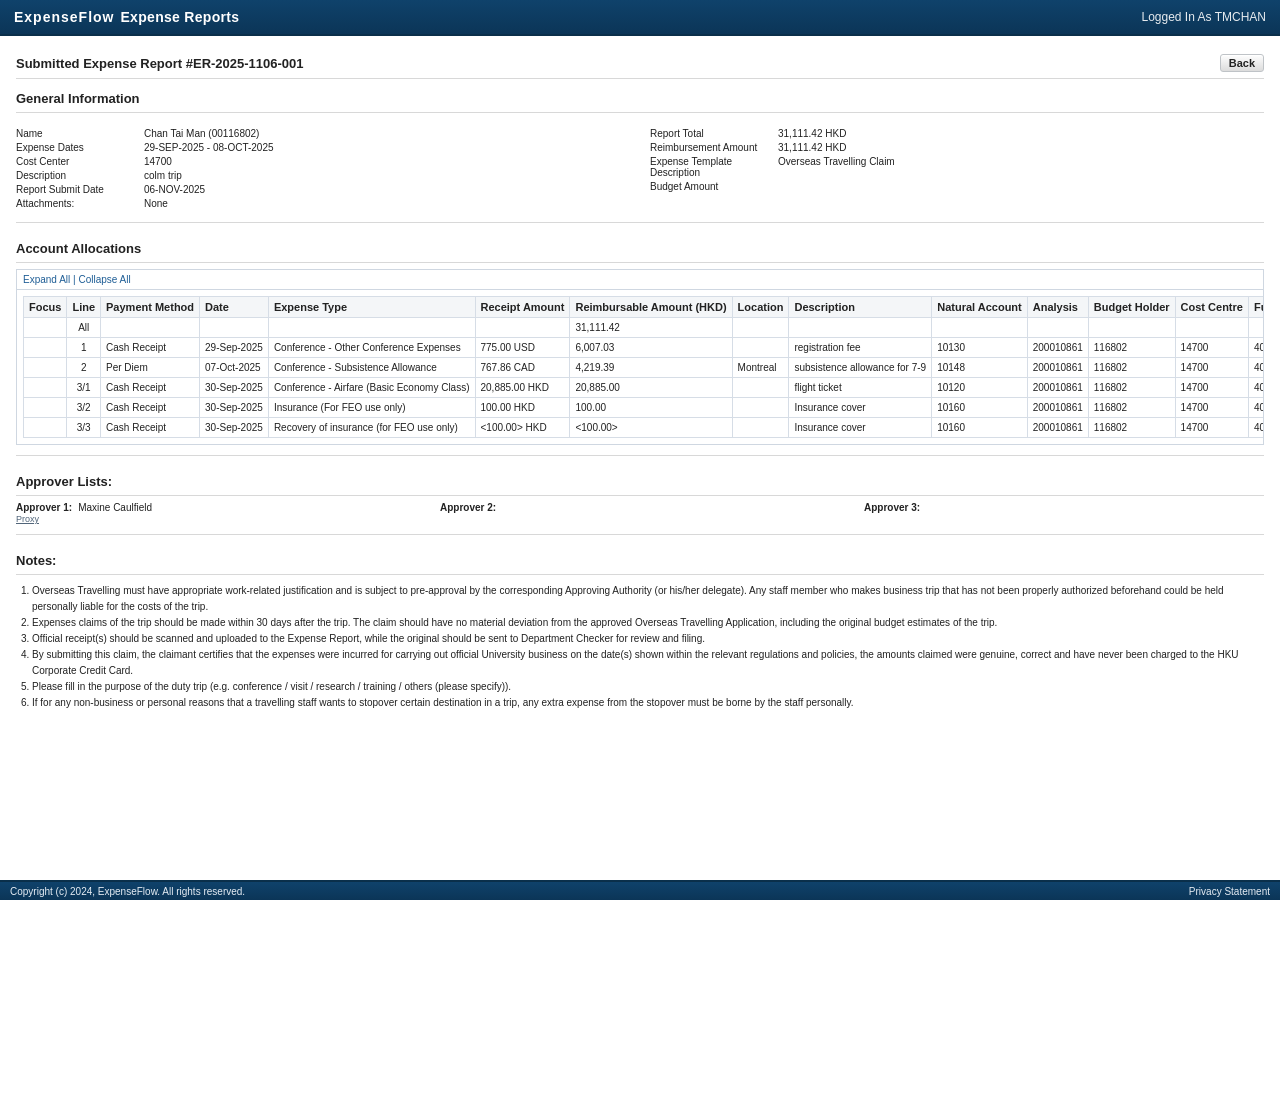
==== frontend/public/expenseflow/submitted-report.html @ bda644c0 "Initial commit" ====
<!doctype html>
<html lang="en">
<head>
  <meta charset="utf-8" />
  <meta name="viewport" content="width=device-width, initial-scale=1" />
  <title>Submitted Expense Report #ER-2025-1106-001</title>
  <link rel="stylesheet" href="style.css" />
</head>
<body data-user="TMCHAN" data-api-base="/api" data-attachments-endpoint="/api/files">
  <div data-component="topbar"></div>

  <div class="content">
    <div class="page-title-row">
      <div class="page-title" id="submitted-report-title">Submitted Expense Report #ER-2025-1106-001</div>
      <div class="page-actions">
        <a class="btn" href="index.html">Back</a>
      </div>
    </div>

    <div class="review-section no-top-border">
      <div class="section-title">General Information</div>
      <div class="review-divider"></div>
      <div class="review-split">
        <div class="review-table">
          <div class="review-row"><span class="label">Name</span><span id="submitted-name">Chan Tai Man (00116802)</span></div>
          <div class="review-row"><span class="label">Expense Dates</span><span id="submitted-dates">29-SEP-2025 - 08-OCT-2025</span></div>
          <div class="review-row"><span class="label">Cost Center</span><span id="submitted-cost-center">14700</span></div>
          <div class="review-row"><span class="label">Description</span><span id="submitted-description">colm trip</span></div>
          <div class="review-row"><span class="label">Report Submit Date</span><span id="submitted-submit-date">06-NOV-2025</span></div>
          <div class="review-row">
            <span class="label">Attachments:</span>
            <div class="review-attachments-cell">
              <div class="review-attachments-actions">
                <span id="submitted-attachments-empty">None</span>
              </div>
              <ul class="review-attachments is-hidden" id="submitted-attachments-list"></ul>
            </div>
          </div>
        </div>
        <div class="review-table">
          <div class="review-row"><span class="label">Report Total</span><span id="submitted-total">31,111.42 HKD</span></div>
          <div class="review-row"><span class="label">Reimbursement Amount</span><span id="submitted-reimb">31,111.42 HKD</span></div>
          <div class="review-row"><span class="label">Expense Template Description</span><span id="submitted-template-desc">Overseas Travelling Claim</span></div>
          <div class="review-row"><span class="label">Budget Amount</span><span id="submitted-budget"></span></div>
        </div>
      </div>
    </div>

    <div class="review-section">
      <div class="section-title">Account Allocations</div>
      <div class="review-divider"></div>
      <div class="review-panel">
        <div class="allocation-expand">
          <a href="#">Expand All</a> | <a href="#">Collapse All</a>
        </div>
        <div class="allocation-scrollwrap">
          <table class="allocation-table">
            <thead>
              <tr>
                <th style="width: 40px;">Focus</th>
                <th style="width: 50px;">Line</th>
                <th style="width: 90px;">Payment Method</th>
                <th style="width: 90px;">Date</th>
                <th style="width: 230px;">Expense Type</th>
                <th style="width: 120px;">Receipt Amount</th>
                <th style="width: 130px;">Reimbursable Amount (HKD)</th>
                <th style="width: 80px;">Location</th>
                <th style="width: 120px;">Description</th>
                <th style="width: 90px;">Natural Account</th>
                <th style="width: 90px;">Analysis</th>
                <th style="width: 90px;">Budget Holder</th>
                <th style="width: 90px;">Cost Centre</th>
                <th style="width: 80px;">Fund Source</th>
                <th style="width: 60px;">Entity</th>
                <th style="width: 80px;">Dept Ref #1</th>
                <th style="width: 80px;">Dept Ref #2</th>
              </tr>
            </thead>
            <tbody id="submitted-alloc-body">
              <tr>
                <td class="center"></td>
                <td class="center">All</td>
                <td></td>
                <td></td>
                <td></td>
                <td></td>
                <td>31,111.42</td>
                <td></td>
                <td></td>
                <td></td>
                <td></td>
                <td></td>
                <td></td>
                <td></td>
                <td class="center">01</td>
                <td></td>
                <td></td>
              </tr>
              <tr>
                <td class="center"></td>
                <td class="center">1</td>
                <td>Cash Receipt</td>
                <td>29-Sep-2025</td>
                <td>Conference - Other Conference Expenses</td>
                <td>775.00 USD</td>
                <td>6,007.03</td>
                <td></td>
                <td>registration fee</td>
                <td>10130</td>
                <td>200010861</td>
                <td>116802</td>
                <td>14700</td>
                <td>400</td>
                <td class="center">01</td>
                <td></td>
                <td></td>
              </tr>
              <tr>
                <td class="center"></td>
                <td class="center">2</td>
                <td>Per Diem</td>
                <td>07-Oct-2025</td>
                <td>Conference - Subsistence Allowance</td>
                <td>767.86 CAD</td>
                <td>4,219.39</td>
                <td>Montreal</td>
                <td>subsistence allowance for 7-9</td>
                <td>10148</td>
                <td>200010861</td>
                <td>116802</td>
                <td>14700</td>
                <td>400</td>
                <td class="center">01</td>
                <td></td>
                <td></td>
              </tr>
              <tr>
                <td class="center"></td>
                <td class="center">3/1</td>
                <td>Cash Receipt</td>
                <td>30-Sep-2025</td>
                <td>Conference - Airfare (Basic Economy Class)</td>
                <td>20,885.00 HKD</td>
                <td>20,885.00</td>
                <td></td>
                <td>flight ticket</td>
                <td>10120</td>
                <td>200010861</td>
                <td>116802</td>
                <td>14700</td>
                <td>400</td>
                <td class="center">01</td>
                <td></td>
                <td></td>
              </tr>
              <tr>
                <td class="center"></td>
                <td class="center">3/2</td>
                <td>Cash Receipt</td>
                <td>30-Sep-2025</td>
                <td>Insurance (For FEO use only)</td>
                <td>100.00 HKD</td>
                <td>100.00</td>
                <td></td>
                <td>Insurance cover</td>
                <td>10160</td>
                <td>200010861</td>
                <td>116802</td>
                <td>14700</td>
                <td>400</td>
                <td class="center">01</td>
                <td></td>
                <td></td>
              </tr>
              <tr>
                <td class="center"></td>
                <td class="center">3/3</td>
                <td>Cash Receipt</td>
                <td>30-Sep-2025</td>
                <td>Recovery of insurance (for FEO use only)</td>
                <td>&lt;100.00&gt; HKD</td>
                <td>&lt;100.00&gt;</td>
                <td></td>
                <td>Insurance cover</td>
                <td>10160</td>
                <td>200010861</td>
                <td>116802</td>
                <td>14700</td>
                <td>400</td>
                <td class="center">01</td>
                <td></td>
                <td></td>
              </tr>
            </tbody>
          </table>
        </div>
      </div>
    </div>

    <div class="review-section">
      <div class="section-title">Approver Lists:</div>
      <div class="review-divider"></div>
      <div class="review-table">
        <div class="approver-row approver-row-grid">
          <div>
            <div class="review-inline">
              <span class="label">Approver 1:</span>
              <span id="submitted-approver-1">Maxine Caulfield</span>
            </div>
            <a class="review-small" href="#">Proxy</a>
          </div>
          <div>
            <div class="review-inline">
              <span class="label">Approver 2:</span>
              <span id="submitted-approver-2"></span>
            </div>
          </div>
          <div>
            <div class="review-inline">
              <span class="label">Approver 3:</span>
              <span id="submitted-approver-3"></span>
            </div>
          </div>
        </div>
      </div>
    </div>

    <div class="review-section">
      <div class="section-title">Notes:</div>
      <div class="review-divider"></div>
      <ol class="review-notes" id="submitted-notes">
        <li>Overseas Travelling must have appropriate work-related justification and is subject to pre-approval by the corresponding Approving Authority (or his/her delegate). Any staff member who makes business trip that has not been properly authorized beforehand could be held personally liable for the costs of the trip.</li>
        <li>Expenses claims of the trip should be made within 30 days after the trip. The claim should have no material deviation from the approved Overseas Travelling Application, including the original budget estimates of the trip.</li>
        <li>Official receipt(s) should be scanned and uploaded to the Expense Report, while the original should be sent to Department Checker for review and filing.</li>
        <li>By submitting this claim, the claimant certifies that the expenses were incurred for carrying out official University business on the date(s) shown within the relevant regulations and policies, the amounts claimed were genuine, correct and have never been charged to the HKU Corporate Credit Card.</li>
        <li>Please fill in the purpose of the duty trip (e.g. conference / visit / research / training / others (please specify)).</li>
        <li>If for any non-business or personal reasons that a travelling staff wants to stopover certain destination in a trip, any extra expense from the stopover must be borne by the staff personally.</li>
      </ol>
    </div>

    <div class="spacer"></div>
  </div>

  <div data-component="footer"></div>

  <script src="app.js"></script>
  <script>
    (function () {
      var app = window.ExpenseApp;
      var data = app ? app.data : null;
      var format = app ? app.format : null;
      var perDiemData = app ? app.perDiem : null;
      var titleEl = document.getElementById("submitted-report-title");
      var nameEl = document.getElementById("submitted-name");
      var datesEl = document.getElementById("submitted-dates");
      var costCenterEl = document.getElementById("submitted-cost-center");
      var descriptionEl = document.getElementById("submitted-description");
      var submitDateEl = document.getElementById("submitted-submit-date");
      var totalEl = document.getElementById("submitted-total");
      var reimbEl = document.getElementById("submitted-reimb");
      var templateDescEl = document.getElementById("submitted-template-desc");
      var budgetEl = document.getElementById("submitted-budget");
      var allocBody = document.getElementById("submitted-alloc-body");
      var attachmentsList = document.getElementById("submitted-attachments-list");
      var attachmentsEmpty = document.getElementById("submitted-attachments-empty");
      var approver1El = document.getElementById("submitted-approver-1");
      var approver2El = document.getElementById("submitted-approver-2");
      var approver3El = document.getElementById("submitted-approver-3");
      var notesEl = document.getElementById("submitted-notes");
      var attachmentsEndpoint =
        document.body.getAttribute("data-attachments-endpoint") ||
        "/api/files";
      if (app && app.api && app.api.resolveEndpoint) {
        attachmentsEndpoint = app.api.resolveEndpoint(attachmentsEndpoint);
      } else if (attachmentsEndpoint.charAt(0) === "/" && window.location.port === "5173") {
        attachmentsEndpoint = "http://localhost:8000" + attachmentsEndpoint;
      }

      var params = new URLSearchParams(window.location.search);
      var reportNumber = params.get("report");
      if (!reportNumber) {
        return;
      }

      var storedReports = [];
      try {
        storedReports = JSON.parse(localStorage.getItem("submittedExpenseReports") || "[]");
      } catch (error) {
        storedReports = [];
      }

      var report = null;
      if (Array.isArray(storedReports)) {
        for (var i = 0; i < storedReports.length; i += 1) {
          if (storedReports[i] && storedReports[i].reportNumber === reportNumber) {
            report = storedReports[i];
            break;
          }
        }
      }

      setTitle(reportNumber);

      if (!report) {
        return;
      }

      applyReport(report);

      function setText(el, value) {
        if (!el) {
          return;
        }
        el.textContent = value || "";
      }

      function setTitle(number) {
        var titleText = "Submitted Expense Report #" + number;
        document.title = titleText;
        if (titleEl) {
          titleEl.textContent = titleText;
        }
      }

      function formatNumber(value) {
        if (!Number.isFinite(value)) {
          return "";
        }
        var parts = value.toFixed(2).split(".");
        parts[0] = parts[0].replace(/\B(?=(\d{3})+(?!\d))/g, ",");
        return parts.join(".");
      }

      function formatFileSize(bytes) {
        if (!Number.isFinite(bytes)) {
          return "";
        }
        if (bytes < 1024) {
          return bytes + " B";
        }
        if (bytes < 1024 * 1024) {
          return (bytes / 1024).toFixed(1) + " KB";
        }
        return (bytes / (1024 * 1024)).toFixed(1) + " MB";
      }

      function resolveFileUrl(url) {
        if (!url) {
          return "";
        }
        if (/^(https?:|data:|blob:)/i.test(url)) {
          return url;
        }
        var origin = window.location.origin;
        try {
          origin = new URL(attachmentsEndpoint, window.location.href).origin;
        } catch (error) {
          origin = window.location.origin;
        }
        if (url.charAt(0) === "/") {
          return origin + url;
        }
        return origin + "/" + url;
      }

      function renderAttachments(items) {
        if (!attachmentsList || !attachmentsEmpty) {
          return;
        }
        var list = Array.isArray(items) ? items : [];
        attachmentsList.innerHTML = "";
        if (!list.length) {
          attachmentsEmpty.classList.remove("is-hidden");
          attachmentsList.classList.add("is-hidden");
          return;
        }

        attachmentsEmpty.classList.add("is-hidden");
        attachmentsList.classList.remove("is-hidden");
        list.forEach(function (item) {
          if (!item) {
            return;
          }
          var li = document.createElement("li");
          var name = item.name || item.filename || "attachment";
          var url = resolveFileUrl(item.url || item.content_base64 || "");
          if (url) {
            var link = document.createElement("a");
            link.href = url;
            link.download = name;
            link.textContent = name;
            li.appendChild(link);
          } else {
            li.textContent = name;
          }
          var sizeText = formatFileSize(item.size);
          if (sizeText) {
            var sizeSpan = document.createElement("span");
            sizeSpan.className = "review-small";
            sizeSpan.textContent = " (" + sizeText + ")";
            li.appendChild(sizeSpan);
          }
          attachmentsList.appendChild(li);
        });
      }

      function lineHasData(lineData) {
        if (app && app.lines && app.lines.hasData) {
          return app.lines.hasData(lineData);
        }
        return Boolean(
          lineData &&
            (lineData.receiptDate ||
              lineData.receiptAmount ||
              lineData.expenseType ||
              lineData.description ||
              lineData.reimbAmount ||
              lineData.receiptCurrency ||
              lineData.exchangeRate)
        );
      }

      function perDiemLineHasData(lineData) {
        if (!lineData) {
          return false;
        }
        return Boolean(
          lineData.expenseType ||
            lineData.startDate ||
            lineData.endDate ||
            lineData.destination ||
            lineData.description ||
            lineData.nights ||
            lineData.reimbAmount
        );
      }

      function formatReceiptAmount(lineData) {
        if (format && format.formatReceiptAmount) {
          return format.formatReceiptAmount(lineData);
        }
        if (!lineData || !lineData.receiptAmount) {
          return "";
        }
        var currency = lineData.receiptCurrency || "HKD";
        return lineData.receiptAmount + " " + currency;
      }

      function formatReimbAmount(lineData) {
        if (format && format.formatReimbAmount) {
          return format.formatReimbAmount(lineData);
        }
        if (!lineData) {
          return "";
        }
        if (lineData.reimbAmount) {
          return lineData.reimbAmount;
        }
        return lineData.receiptAmount ? lineData.receiptAmount : "";
      }

      function resolvePerDiemConfig(destinationValue) {
        if (perDiemData && perDiemData.resolve) {
          return perDiemData.resolve(destinationValue);
        }
        return { currency: "HKD", amount: 0, rate: 1 };
      }

      function formatAmount(value) {
        return Number.isFinite(value) ? value.toFixed(2) : "";
      }

      function formatCurrencyAmount(amount, currency) {
        if (!Number.isFinite(amount) || amount <= 0) {
          return "";
        }
        return formatAmount(amount) + " " + currency;
      }

      function parseCount(value) {
        var parsed = parseInt(value, 10);
        return Number.isFinite(parsed) ? parsed : 0;
      }

      function getPerDiemTotals(lineData) {
        var config = resolvePerDiemConfig(lineData.destination || "");
        var nightsCount = parseCount(lineData.nights);
        var localTotal = nightsCount > 0 ? config.amount * nightsCount : 0;
        var reimbTotal = parseAmount(lineData.reimbAmount);
        if (!reimbTotal && localTotal) {
          reimbTotal = localTotal * config.rate;
        }
        return {
          config: config,
          localTotal: localTotal,
          reimbTotal: reimbTotal
        };
      }

      function parseAmount(value) {
        if (format && format.parseAmount) {
          return format.parseAmount(value);
        }
        if (!value) {
          return 0;
        }
        var cleaned = String(value).replace(/[^0-9.]/g, "");
        var parsed = parseFloat(cleaned);
        return Number.isFinite(parsed) ? parsed : 0;
      }

      function formatRange(dates) {
        if (format && format.formatDateRange) {
          return format.formatDateRange(dates);
        }
        if (!dates.length) {
          return "";
        }
        var sorted = dates.slice().sort();
        var first = sorted[0];
        var last = sorted[sorted.length - 1];
        return first === last ? first : first + " - " + last;
      }

      function getExpenseDateRange(lines, perDiemLines) {
        var dates = [];
        Object.keys(lines || {}).forEach(function (key) {
          var data = lines[key] || {};
          if (lineHasData(data) && data.receiptDate) {
            dates.push(data.receiptDate);
          }
        });
        Object.keys(perDiemLines || {}).forEach(function (key) {
          var data = perDiemLines[key] || {};
          if (!perDiemLineHasData(data)) {
            return;
          }
          if (data.startDate) {
            dates.push(data.startDate);
          }
          if (data.endDate) {
            dates.push(data.endDate);
          }
        });
        return formatRange(dates);
      }

      function getLineKeys(lines) {
        return Object.keys(lines || {})
          .map(function (key) {
            return parseInt(key, 10);
          })
          .filter(function (key) {
            return Number.isFinite(key) && lineHasData(lines[String(key)]);
          })
          .sort(function (a, b) {
            return a - b;
          });
      }

      function getPerDiemKeys(lines) {
        return Object.keys(lines || {})
          .map(function (key) {
            return parseInt(key, 10);
          })
          .filter(function (key) {
            return Number.isFinite(key) && perDiemLineHasData(lines[String(key)]);
          })
          .sort(function (a, b) {
            return a - b;
          });
      }

      function getAllocValue(allocations, lineKey, field) {
        var stored = allocations && allocations[lineKey] ? allocations[lineKey] : {};
        if (Object.prototype.hasOwnProperty.call(stored, field)) {
          return stored[field];
        }
        return "";
      }

      function renderAllocations(reportData, totalValue) {
        if (!allocBody) {
          return;
        }
        var lines = reportData.lines || {};
        var perDiemLines = reportData.perDiemLines || {};
        var allocations = reportData.allocations || {};
        var keys = getLineKeys(lines);
        var perDiemKeys = getPerDiemKeys(perDiemLines);

        allocBody.innerHTML = "";

        var total = 0;
        keys.forEach(function (key) {
          var data = lines[String(key)] || {};
          total += parseAmount(formatReimbAmount(data));
        });
        perDiemKeys.forEach(function (key) {
          var data = perDiemLines[String(key)] || {};
          var totals = getPerDiemTotals(data);
          total += totals.reimbTotal || 0;
        });
        if (Number.isFinite(totalValue)) {
          total = totalValue;
        }

        var hasLines = keys.length || perDiemKeys.length;
        var totalRow = document.createElement("tr");
        totalRow.className = "alloc-total-row";
        totalRow.innerHTML =
          "<td class=\"center\"></td>" +
          "<td class=\"center\">All</td>" +
          "<td></td>" +
          "<td></td>" +
          "<td></td>" +
          "<td></td>" +
          "<td>" + (hasLines ? formatNumber(total) : "") + "</td>" +
          "<td></td>" +
          "<td></td>" +
          "<td></td>" +
          "<td></td>" +
          "<td></td>" +
          "<td></td>" +
          "<td></td>" +
          "<td class=\"center\">01</td>" +
          "<td></td>" +
          "<td></td>";
        allocBody.appendChild(totalRow);

        keys.forEach(function (key) {
          var data = lines[String(key)] || {};
          var lineKey = String(key);
          var row = document.createElement("tr");
          row.innerHTML =
            "<td class=\"center\"></td>" +
            "<td class=\"center\">" + key + "</td>" +
            "<td>Cash Receipt</td>" +
            "<td>" + (data.receiptDate || "") + "</td>" +
            "<td>" + (data.expenseType || "") + "</td>" +
            "<td>" + formatReceiptAmount(data) + "</td>" +
            "<td>" + formatReimbAmount(data) + "</td>" +
            "<td></td>" +
            "<td>" + (data.description || "") + "</td>" +
            "<td>" + getAllocValue(allocations, lineKey, "naturalAccount") + "</td>" +
            "<td>" + getAllocValue(allocations, lineKey, "analysis") + "</td>" +
            "<td>" + getAllocValue(allocations, lineKey, "budgetHolder") + "</td>" +
            "<td>" + getAllocValue(allocations, lineKey, "costCentre") + "</td>" +
            "<td>" + getAllocValue(allocations, lineKey, "fundSource") + "</td>" +
            "<td class=\"center\">01</td>" +
            "<td></td>" +
            "<td></td>";
          allocBody.appendChild(row);
        });

        var lineOffset = keys.length ? Math.max.apply(null, keys) : 0;
        perDiemKeys.forEach(function (key, index) {
          var data = perDiemLines[String(key)] || {};
          var totals = getPerDiemTotals(data);
          var lineNumber = lineOffset + index + 1;
          var reimbText = totals.reimbTotal ? formatAmount(totals.reimbTotal) : "";
          var lineKey = String(lineNumber);
          var row = document.createElement("tr");

          row.innerHTML =
            "<td class=\"center\"></td>" +
            "<td class=\"center\">" + lineNumber + "</td>" +
            "<td>Per Diem</td>" +
            "<td>" + (data.startDate || "") + "</td>" +
            "<td>" + (data.expenseType || "") + "</td>" +
            "<td>" + formatCurrencyAmount(totals.localTotal, totals.config.currency) + "</td>" +
            "<td>" + reimbText + "</td>" +
            "<td>" + (data.destination || "") + "</td>" +
            "<td>" + (data.description || "") + "</td>" +
            "<td>" + getAllocValue(allocations, lineKey, "naturalAccount") + "</td>" +
            "<td>" + getAllocValue(allocations, lineKey, "analysis") + "</td>" +
            "<td>" + getAllocValue(allocations, lineKey, "budgetHolder") + "</td>" +
            "<td>" + getAllocValue(allocations, lineKey, "costCentre") + "</td>" +
            "<td>" + getAllocValue(allocations, lineKey, "fundSource") + "</td>" +
            "<td class=\"center\">01</td>" +
            "<td></td>" +
            "<td></td>";
          allocBody.appendChild(row);
        });
      }

      function renderApprovers(reportData) {
        var approvers = Array.isArray(reportData.approvers) ? reportData.approvers : [];
        setText(approver1El, approvers[0] || "");
        setText(approver2El, approvers[1] || "");
        setText(approver3El, approvers[2] || "");
      }

      function renderNotes(reportData, headerData) {
        if (!notesEl || !data || !data.notes || !data.notes.templates) {
          return;
        }
        var templateKey =
          (headerData && headerData.template) ||
          reportData.template ||
          data.notes.defaultTemplate;
        var template = data.notes.templates[templateKey];
        if (!template || !template.notes || !template.notes.length) {
          return;
        }
        notesEl.innerHTML = "";
        template.notes.forEach(function (item) {
          var li = document.createElement("li");
          li.textContent = item;
          notesEl.appendChild(li);
        });
      }

      function applyReport(reportData) {
        var header = reportData.header || {};
        var employeeName = header.employeeName || reportData.employeeName || "";
        if (employeeName === "Yu, Tao") {
          employeeName = "Chan Tai Man";
        }
        var employeeNumber = reportData.employeeNumber || "";
        var nameText = employeeNumber ? employeeName + " (" + employeeNumber + ")" : employeeName;
        var datesText =
          reportData.expenseDates ||
          getExpenseDateRange(reportData.lines || {}, reportData.perDiemLines || {});
        var descriptionText = header.expenseDescription || reportData.purpose || "";
        var totalValue = Number.isFinite(reportData.reportTotal)
          ? reportData.reportTotal
          : parseAmount(reportData.reportTotal);
        var totalText = Number.isFinite(totalValue) ? formatNumber(totalValue) + " HKD" : "";

        setTitle(reportData.reportNumber || reportNumber);
        setText(nameEl, nameText);
        setText(datesEl, datesText);
        setText(costCenterEl, header.costCenter || reportData.costCenter || "");
        setText(descriptionEl, descriptionText);
        setText(submitDateEl, reportData.submitDate || "");
        setText(totalEl, totalText);
        setText(reimbEl, totalText);
        setText(templateDescEl, header.templateDesc || reportData.templateDesc || "");
        setText(budgetEl, header.budgetAmount || reportData.budgetAmount || "");
        renderAllocations(reportData, totalValue);
        renderApprovers(reportData);
        renderNotes(reportData, header);
        renderAttachments(reportData.attachments || []);
      }
    })();
  </script>
</body>
</html>
---- frontend/public/expenseflow/style.css ----
/* ExpenseFlow Reports static replica */
:root {
  --blue-900: #0b3557;
  --blue-800: #0d4067;
  --blue-700: #13507d;
  --border: #d8d8d8;
  --border-dark: #bfc3c7;
  --text: #222;
  --muted: #6f6f6f;
  --table-head: #f1f2f3;
}

* {
  box-sizing: border-box;
}

body {
  margin: 0;
  font-family: "Tahoma", "Segoe UI", Arial, sans-serif;
  color: var(--text);
  background: #ffffff;
}

.topbar {
  height: 36px;
  background: linear-gradient(#0f426b, #0b3557);
  border-bottom: 2px solid #0a2f4a;
  color: #fff;
  display: flex;
  align-items: center;
  justify-content: space-between;
  padding: 0 14px;
  font-size: 12px;
}

.logo {
  font-weight: 700;
  letter-spacing: 1px;
  font-size: 14px;
}

.logo .brand-name {
  color: #ffffff;
}

.logo .expense {
  font-weight: 600;
  margin-left: 6px;
  letter-spacing: 0.3px;
}

.topbar .user {
  opacity: 0.9;
}

.content {
  padding: 12px 16px 40px;
}

h1 {
  margin: 0 0 10px;
  font-size: 14px;
  font-weight: 700;
  padding: 6px 8px;
  border: 1px solid var(--border);
  background: #fafafa;
}

.section {
  margin-top: 12px;
  border-top: 1px solid var(--border);
}

.section-title {
  font-size: 13px;
  font-weight: 700;
  margin: 12px 0 6px;
}

.section-desc {
  font-size: 11px;
  color: #333;
  margin: 2px 0 6px;
}

.toolbar {
  display: flex;
  align-items: center;
  gap: 4px;
  padding: 3px 0 2px;
}

.tool {
  width: 14px;
  height: 14px;
  border: 1px solid #7fa2bf;
  background: linear-gradient(#ffffff, #dbe7f1);
  box-shadow: inset 0 0 0 1px #ffffff;
}

.tool.blue {
  background: linear-gradient(#e9f2f8, #b9d3e7);
}

.tool.dark {
  background: linear-gradient(#c8d6e5, #8eb0c9);
}

.report-table {
  width: 100%;
  border-collapse: collapse;
  font-size: 11px;
  border: 1px solid var(--border);
}

.report-table th,
.report-table td {
  border: 1px solid var(--border);
  padding: 3px 6px;
  text-align: left;
  white-space: nowrap;
}

.report-table th {
  background: var(--table-head);
  font-weight: 700;
}

.report-table td {
  color: #333;
}

.note {
  margin: 6px 0 10px;
  font-size: 11px;
  color: #2b2b2b;
}

.note::before {
  content: "i";
  display: inline-flex;
  align-items: center;
  justify-content: center;
  width: 14px;
  height: 14px;
  border-radius: 50%;
  background: #2f6ea6;
  color: #fff;
  font-size: 10px;
  margin-right: 6px;
}

.actions {
  display: flex;
  justify-content: flex-end;
  gap: 6px;
  margin-top: -34px;
  padding-right: 6px;
}

.btn {
  font-size: 11px;
  font-weight: 600;
  padding: 2px 8px;
  background: linear-gradient(#fefefe, #dcdcdc);
  border: 1px solid var(--border-dark);
  border-radius: 3px;
  color: #222;
  box-shadow: 0 1px 0 #fff inset;
  text-decoration: none;
  display: inline-block;
}

.btn:active {
  transform: translateY(1px);
  box-shadow: inset 0 1px 2px rgba(0, 0, 0, 0.25);
  background: linear-gradient(#dcdcdc, #fefefe);
}

.filters {
  display: flex;
  align-items: center;
  gap: 6px;
  margin: 4px 0 6px;
  font-size: 11px;
}

select {
  font-size: 11px;
  padding: 1px 4px;
  border: 1px solid var(--border);
  background: #fff;
}

.page-title-row {
  display: flex;
  align-items: center;
  justify-content: space-between;
  margin: 6px 0 4px;
  border-bottom: 1px solid var(--border);
  padding-bottom: 6px;
}

.page-title {
  font-size: 13px;
  font-weight: 700;
}

.page-actions {
  display: flex;
  align-items: center;
  gap: 6px;
  font-size: 10px;
  color: #333;
}

.wizard {
  position: relative;
  margin: 6px 0 10px;
  padding-top: 12px;
}

.wizard-line {
  position: absolute;
  left: 12px;
  right: 12px;
  top: 18px;
  height: 2px;
  background: #cfd6dd;
}

.wizard-steps {
  display: flex;
  justify-content: space-between;
  position: relative;
  z-index: 1;
}

.wizard-step {
  text-align: center;
  font-size: 10px;
  color: #2c4560;
  width: 25%;
}

.wizard-step.active {
  font-weight: 700;
}

.wizard-step.done {
  color: #5b3e8c;
}

.wizard-dot {
  width: 14px;
  height: 14px;
  border-radius: 50%;
  margin: 0 auto 4px;
  background: #d9dee3;
  border: 2px solid #b8c2cc;
}

.wizard-dot.active {
  background: #2f6ea6;
  border-color: #1f5e96;
}

.wizard-dot.done {
  background: #e6ebf0;
  border-color: #b5bfc8;
}

.required-note {
  font-size: 10px;
  color: #2c4560;
  margin: 4px 0 8px;
}

.form-grid {
  display: grid;
  grid-template-columns: 1fr 1fr;
  gap: 24px;
  align-items: start;
}

.form-row {
  display: grid;
  grid-template-columns: 12px 150px 1fr;
  align-items: center;
  gap: 6px;
  margin: 4px 0;
  font-size: 11px;
}

.form-row label {
  font-weight: 700;
  color: #2b2b2b;
  text-align: left;
}

.req {
  color: #1f5e96;
  text-align: center;
}

.input,
.input-sm,
.textarea {
  border: 1px solid var(--border);
  height: 18px;
  font-size: 11px;
  padding: 0 4px;
  background: #fff;
  width: 100%;
}

.input-sm {
  width: 90px;
}

.textarea {
  height: 40px;
  padding: 2px 4px;
  resize: none;
}

.input-group {
  display: flex;
  align-items: center;
  gap: 4px;
}

.input-icon {
  width: 16px;
  height: 16px;
  border: 1px solid var(--border);
  background: linear-gradient(#ffffff, #e5e5e5);
  font-size: 10px;
  display: inline-flex;
  align-items: center;
  justify-content: center;
  color: #4a4a4a;
}

.icon-search {
  width: 12px;
  height: 12px;
  display: block;
}

.input-icon-btn {
  cursor: pointer;
  padding: 0;
}

.input-icon-btn:active {
  transform: translateY(1px);
  box-shadow: inset 0 1px 2px rgba(0, 0, 0, 0.25);
}

.checkbox-row {
  display: grid;
  grid-template-columns: 12px 16px 1fr;
  align-items: center;
  gap: 6px;
  font-size: 11px;
  margin: 6px 0 10px;
}

.checkbox-row input[type="checkbox"] {
  width: 14px;
  height: 14px;
}

.form-row.top-align {
  align-items: start;
}

.form-row.top-align label {
  padding-top: 2px;
}

.notes {
  margin-top: 8px;
  border-top: 1px solid var(--border);
  padding-top: 6px;
}

.notes-title {
  font-size: 12px;
  font-weight: 700;
  margin-bottom: 4px;
}

.notes-list {
  margin: 0;
  padding-left: 16px;
  font-size: 10px;
  color: #333;
  line-height: 1.5;
}

.notes-list .note-sub {
  margin-top: 4px;
}

.is-hidden {
  display: none;
}

.tabbar {
  display: inline-flex;
  border: 1px solid var(--border);
  background: #f7f7f7;
  margin: 6px 0 8px;
}

.tab {
  font-size: 11px;
  padding: 4px 10px;
  border-right: 1px solid var(--border);
  color: #2a4d6d;
  background: #f3f4f6;
  cursor: pointer;
  user-select: none;
}

.tab.active {
  background: #ffffff;
  font-weight: 700;
  color: #1f5e96;
  border-bottom: 2px solid #ffffff;
  box-shadow: inset 0 2px 0 #1f5e96;
}

.input-group.input-group-tight {
  gap: 2px;
}

.input-group.input-group-tight .input-icon {
  width: 14px;
  height: 14px;
  font-size: 9px;
}

.tip {
  font-size: 10px;
  color: #2b2b2b;
  margin: 2px 0;
}

.panel {
  border: 1px solid var(--border);
  background: #ffffff;
  margin-top: 6px;
}

.panel-header {
  font-size: 13px;
  font-weight: 700;
  padding: 6px 8px;
  border-bottom: 1px solid var(--border);
  background: #fafafa;
}

.panel-body {
  padding: 6px 8px 10px;
}

.panel-subtitle {
  font-size: 11px;
  font-weight: 700;
  margin: 0 0 4px;
  padding-bottom: 4px;
  border-bottom: 1px solid var(--border);
}

.mini-toolbar {
  display: flex;
  align-items: center;
  gap: 6px;
  font-size: 10px;
  margin: 6px 0 4px;
}

.mini-btn {
  padding: 1px 6px;
  border: 1px solid var(--border-dark);
  background: linear-gradient(#fefefe, #dcdcdc);
  border-radius: 3px;
  font-weight: 600;
  font-size: 10px;
}

.mini-btn:active {
  transform: translateY(1px);
  box-shadow: inset 0 1px 2px rgba(0, 0, 0, 0.25);
  background: linear-gradient(#dcdcdc, #fefefe);
}

.expenses-table {
  width: 100%;
  border-collapse: collapse;
  font-size: 10px;
  border: 1px solid var(--border);
}

.expenses-table th,
.expenses-table td {
  border: 1px solid var(--border);
  padding: 3px 4px;
  text-align: left;
  white-space: nowrap;
}

.expenses-table th.line-col,
.expenses-table td.line-col {
  text-align: center;
}

.expenses-table th.details-col,
.expenses-table td.details-col {
  text-align: center;
}

.expenses-table th {
  background: var(--table-head);
  font-weight: 700;
}

.cell-input {
  border: 1px solid var(--border);
  height: 16px;
  width: 100%;
}

.cell-input[readonly] {
  background: #f3f3f3;
  color: #333;
}

.date-cell {
  display: flex;
  align-items: center;
  gap: 4px;
}

.calendar-btn {
  width: 16px;
  height: 16px;
  border: 1px solid var(--border);
  background: linear-gradient(#ffffff, #e5e5e5);
  position: relative;
  padding: 0;
}

.calendar-btn:disabled {
  opacity: 0.6;
  cursor: not-allowed;
}

.calendar-btn::before {
  content: "";
  position: absolute;
  left: 2px;
  right: 2px;
  top: 2px;
  height: 3px;
  background: #7f8da1;
}

.calendar-btn::after {
  content: "";
  position: absolute;
  left: 3px;
  right: 3px;
  top: 7px;
  bottom: 3px;
  border: 1px solid #9aa5b1;
  box-shadow:
    4px 0 0 0 #9aa5b1,
    0 4px 0 0 #9aa5b1,
    4px 4px 0 0 #9aa5b1;
}

.cell-select {
  border: 1px solid var(--border);
  height: 16px;
  width: 100%;
  background: #fff;
}

.cell-select:disabled {
  background: #f3f3f3;
  color: #333;
}

.detail-btn {
  width: 16px;
  height: 16px;
  border: 1px solid #7fa2bf;
  background: linear-gradient(#e9f2f8, #b9d3e7);
  padding: 0;
  position: relative;
  cursor: pointer;
  display: inline-block;
}

.detail-btn::before {
  content: "";
  position: absolute;
  left: 3px;
  right: 3px;
  top: 3px;
  bottom: 3px;
  border: 1px solid #5f7ea0;
  background: #f5f8fb;
}

.detail-btn::after {
  content: "";
  position: absolute;
  left: 5px;
  right: 5px;
  top: 6px;
  height: 2px;
  background: #5f7ea0;
  box-shadow: 0 3px 0 #5f7ea0;
}

.modal-backdrop {
  position: fixed;
  inset: 0;
  background: rgba(0, 0, 0, 0.15);
  display: none;
  align-items: center;
  justify-content: center;
  z-index: 20;
}

.modal-backdrop.open {
  display: flex;
}

.modal-card {
  width: 240px;
  border: 1px solid var(--border-dark);
  background: #ffffff;
  box-shadow: 0 6px 16px rgba(0, 0, 0, 0.2);
  font-size: 10px;
}

.destination-modal-card {
  width: 720px;
  max-width: 94vw;
  max-height: 86vh;
  border-color: #c9d3dc;
  font-size: 11px;
}

.destination-modal-header {
  display: flex;
  align-items: center;
  justify-content: space-between;
  padding: 10px 12px;
  border-bottom: 2px solid #cfd7e1;
  background: #fff;
}

.destination-modal-title {
  font-size: 16px;
  font-weight: 700;
  color: #2b2b2b;
}

.destination-modal-actions {
  display: flex;
  gap: 8px;
}

.destination-modal-actions .btn {
  padding: 2px 10px;
}

.destination-modal-body {
  padding: 10px 12px 12px;
}

.destination-section {
  margin-top: 12px;
}

.destination-section:first-child {
  margin-top: 0;
}

.destination-section-title {
  font-size: 14px;
  font-weight: 700;
  padding-bottom: 4px;
  border-bottom: 1px solid #cfd7e1;
  margin-bottom: 6px;
}

.destination-help {
  font-size: 11px;
  color: #333;
  margin-bottom: 8px;
}

.destination-search-row {
  display: flex;
  align-items: center;
  gap: 8px;
  flex-wrap: wrap;
  font-size: 11px;
}

.destination-search-row label {
  font-weight: 700;
}

.destination-search-row select.input {
  min-width: 150px;
}

.destination-search-row .input {
  flex: 1;
  min-width: 200px;
}

.destination-status {
  font-size: 11px;
  color: #333;
  margin: 6px 0;
  min-height: 14px;
}

.destination-results-scroll {
  border: 1px solid var(--border);
  max-height: 200px;
  overflow: auto;
  background: #fff;
}

.destination-results-table {
  width: 100%;
  border-collapse: collapse;
  table-layout: fixed;
  font-size: 11px;
}

.destination-results-table th,
.destination-results-table td {
  border: 1px solid var(--border);
  padding: 4px 6px;
  text-align: left;
  white-space: nowrap;
  overflow: hidden;
  text-overflow: ellipsis;
}

.destination-results-table th {
  background: #f1f4f6;
  font-weight: 700;
  border-bottom-width: 2px;
}

.destination-results-table th:first-child {
  text-align: center;
}

.destination-results-table th:nth-child(2) {
  text-align: center;
}

.destination-select-cell {
  text-align: center;
}

.destination-select-cell input {
  width: 14px;
  height: 14px;
}

.destination-results-table td.quick-select {
  text-align: center;
}

.destination-results-table tbody tr:nth-child(even) {
  background: #fafafa;
}

.quick-select-icon {
  display: inline-block;
  width: 18px;
  height: 14px;
  border: 0;
  border-radius: 0;
  background: transparent;
  position: relative;
}

.quick-select-icon::before {
  content: "";
  position: absolute;
  left: 6px;
  top: 2px;
  width: 4px;
  height: 7px;
  border-right: 2px solid #2f8a3b;
  border-bottom: 2px solid #2f8a3b;
  transform: rotate(45deg);
}

.quick-select-icon::after {
  content: "";
}

.destination-sort {
  display: inline-block;
  width: 0;
  height: 0;
  margin-left: 6px;
  vertical-align: middle;
  border-left: 5px solid transparent;
  border-right: 5px solid transparent;
  border-bottom: 6px solid #aab4c0;
  opacity: 0.7;
}

.destination-sort.is-asc {
  border-bottom-color: #6f7a86;
  opacity: 1;
}

.destination-sort.is-desc {
  border-bottom: 0;
  border-top: 6px solid #6f7a86;
  opacity: 1;
}

.destination-row {
  cursor: pointer;
}

.destination-row:hover {
  background: #f0f3f6;
}

.destination-row.is-selected {
  background: #d7d7d7;
}

.modal-header {
  padding: 6px 8px;
  border-bottom: 1px solid var(--border);
  background: #f4f4f4;
  font-weight: 700;
}

.modal-controls {
  display: flex;
  justify-content: space-between;
  align-items: center;
  padding: 6px 8px 0;
  gap: 6px;
}

.modal-controls select {
  font-size: 10px;
  height: 18px;
}

.approver-modal-card {
  width: 420px;
  max-width: 92vw;
}

.approver-search-input {
  flex: 1;
  min-width: 0;
}

.approver-list {
  margin: 8px;
  border: 1px solid var(--border);
  background: #ffffff;
  max-height: 200px;
  overflow-y: auto;
}

.approver-item {
  width: 100%;
  border: 0;
  border-bottom: 1px solid var(--border);
  background: #ffffff;
  padding: 6px 8px;
  text-align: left;
  font: inherit;
  cursor: pointer;
}

.approver-item.is-selected {
  background: #eaf2fb;
}

.approver-item:last-child {
  border-bottom: 0;
}

.approver-empty {
  padding: 8px;
  color: #5d6b7a;
}

.calendar-grid {
  width: calc(100% - 16px);
  margin: 6px 8px 8px;
  border-collapse: collapse;
  font-size: 10px;
}

.calendar-grid th,
.calendar-grid td {
  text-align: center;
  padding: 2px 0;
}

.calendar-grid td button {
  width: 24px;
  height: 18px;
  border: 1px solid transparent;
  background: transparent;
  font-size: 10px;
  cursor: pointer;
}

.calendar-grid td button:hover {
  border-color: #7f8da1;
  background: #eef2f6;
}

.modal-footer {
  display: flex;
  justify-content: flex-end;
  gap: 10px;
  padding: 0 8px 8px;
}
.total-row {
  text-align: right;
  font-weight: 700;
  font-size: 10px;
}

.hint {
  font-size: 10px;
  color: #2b2b2b;
  margin: 4px 0;
}

.allocation-toolbar {
  display: flex;
  align-items: center;
  gap: 6px;
  font-size: 10px;
  margin: 0;
  padding: 4px 6px;
}

.allocation-panel {
  border: 1px solid #cfd7e1;
  background: #ffffff;
}

.allocation-expand {
  border-bottom: 1px solid #cfd7e1;
  padding: 4px 6px;
  font-size: 10px;
  color: #1f5e96;
}

.allocation-expand a {
  color: #1f5e96;
  text-decoration: none;
}

.allocation-scrollwrap {
  padding: 6px;
  overflow-x: auto;
  overflow-y: hidden;
  background: #ffffff;
}

.allocation-table {
  width: 100%;
  border-collapse: collapse;
  font-size: 10px;
  border: 1px solid #cfd7e1;
  background: #ffffff;
  min-width: 1400px;
}

.allocation-table th,
.allocation-table td {
  border: 1px solid #d6dde6;
  padding: 4px 5px;
  text-align: left;
  white-space: nowrap;
}

.allocation-table th:nth-child(12),
.allocation-table td:nth-child(12) {
  width: 60px;
  min-width: 60px;
}

.alloc-input {
  border: 0;
  background: transparent;
  padding: 0;
  margin: 0;
  width: 100%;
  min-width: 0;
  height: 14px;
  line-height: 14px;
  font: inherit;
  color: inherit;
}

.alloc-input:focus {
  outline: 1px dotted #7f8da1;
  background: #ffffff;
}

.allocation-table th {
  background: #f4f6f8;
  font-weight: 700;
  font-size: 11px;
}

.allocation-table .center {
  text-align: center;
}

.allocation-table tbody tr:nth-child(odd) {
  background: #ffffff;
}

.allocation-table tbody tr:nth-child(even) {
  background: #ffffff;
}

.alloc-total-row td {
  background: #ffffff;
}

.alloc-marker-row td {
  background: #ffffff;
  padding: 6px 4px;
}

.alloc-marker-cell {
  border-left: 1px solid #dfe4ea;
  border-right: 1px solid #dfe4ea;
}

.alloc-marker {
  display: inline-block;
  width: 14px;
  height: 14px;
  border-radius: 50%;
  border: 2px solid #d39b2a;
  position: relative;
  margin-left: 6px;
}

.alloc-marker::before,
.alloc-marker::after {
  content: "";
  position: absolute;
  background: #d39b2a;
}

.alloc-marker::before {
  width: 2px;
  height: 10px;
  left: 50%;
  top: 1px;
  transform: translateX(-50%);
}

.alloc-marker::after {
  height: 2px;
  width: 10px;
  top: 50%;
  left: 1px;
  transform: translateY(-50%);
}

.alloc-arrow {
  display: inline-block;
  width: 0;
  height: 0;
  border-left: 6px solid #9a9a9a;
  border-top: 6px solid transparent;
  border-bottom: 6px solid transparent;
  margin-right: 6px;
  vertical-align: middle;
}

.alloc-check {
  width: 12px;
  height: 12px;
  border: 1px solid #9aa5b1;
  background: #ffffff;
  display: inline-block;
}

.details-grid {
  display: grid;
  grid-template-columns: 400px 1fr;
  gap: 24px;
  align-items: start;
  margin-top: 6px;
}

.details-row {
  display: grid;
  grid-template-columns: 12px 140px 1fr;
  align-items: center;
  gap: 6px;
  margin: 4px 0;
  font-size: 11px;
}

.details-row label {
  font-weight: 700;
  color: #2b2b2b;
}

.details-row.top-align {
  align-items: start;
}

.details-row.top-align label {
  padding-top: 2px;
}

.details-right {
  margin-top: 4px;
}

.details-right .input,
.details-right .textarea {
  max-width: 200px;
}

.checkbox-inline {
  display: flex;
  align-items: center;
  gap: 6px;
  font-size: 11px;
}

.details-actions {
  display: flex;
  gap: 6px;
  align-items: center;
}

.details-section {
  margin-top: 12px;
  border-top: 1px solid var(--border);
  padding-top: 6px;
}

.details-alert {
  margin-top: 4px;
  padding: 6px 8px;
  border: 1px solid #e2c662;
  background: #fff7cc;
  color: #3b2f14;
  display: inline-flex;
  align-items: flex-start;
  gap: 6px;
  font-size: 11px;
  line-height: 1.4;
}

.details-alert-icon {
  display: inline-flex;
  align-items: center;
  justify-content: center;
  width: 14px;
  height: 14px;
  border-radius: 50%;
  background: #f2c94c;
  color: #3b2f14;
  font-weight: 700;
  font-size: 10px;
  flex: 0 0 14px;
}

.per-diem-details .details-right .input,
.per-diem-details .details-right .textarea {
  max-width: none;
  width: 100%;
}

.per-diem-details .details-right .textarea {
  height: 60px;
}

.per-diem-details .details-grid {
  grid-template-columns: minmax(0, 1fr) minmax(0, 1fr);
}

.per-diem-details .details-right {
  margin-top: 0;
}

.per-diem-details .details-row {
  align-items: start;
}

.per-diem-details .details-row label {
  padding-top: 2px;
}

.per-diem-action {
  grid-template-columns: 5px 1fr;
  margin-top: 30px;
}

.per-diem-action .mini-btn {
  justify-self: start;
}

.per-diem-calc {
  margin-top: 14px;
}

.per-diem-summary {
  margin-top: 8px;
}

.per-diem-summary-title {
  font-size: 11px;
  font-weight: 700;
  margin-bottom: 6px;
}

.per-diem-summary-table-wrap {
  border: 1px solid var(--border);
}

.per-diem-summary-table {
  width: 100%;
  border-collapse: collapse;
  font-size: 10px;
}

.per-diem-summary-table th,
.per-diem-summary-table td {
  border: 1px solid var(--border);
  padding: 4px 6px;
  text-align: left;
  white-space: nowrap;
}

.per-diem-summary-table th {
  background: #f1f4f6;
  font-weight: 700;
}

.per-diem-summary-table tfoot td {
  font-weight: 700;
}

.align-right {
  text-align: right;
}

.per-diem-summary-table .total-label {
  color: #333;
}

.line-indicator {
  font-size: 10px;
  color: #333;
}

.alert {
  border: 1px solid #e1d58a;
  background: #f7f4c2;
  color: #5a4b00;
  font-size: 10px;
  padding: 6px 8px;
  margin: 6px 0 8px;
  display: flex;
  gap: 6px;
}

.alert .icon {
  width: 12px;
  height: 12px;
  border-radius: 50%;
  background: #c74b3d;
  color: #fff;
  font-size: 9px;
  display: inline-flex;
  align-items: center;
  justify-content: center;
}

.tabs {
  display: flex;
  gap: 6px;
  margin: 6px 0 0;
  border-bottom: 1px solid var(--border);
  padding-top: 6px;
}

.tab-link {
  font-size: 10px;
  padding: 4px 8px;
  border: 1px solid var(--border);
  border-bottom: none;
  background: #f3f4f6;
  color: #2a4d6d;
}

.tab-link.active {
  background: #ffffff;
  font-weight: 700;
  border-top: 3px solid #1f5e96;
  color: #1f5e96;
  padding-top: 2px;
}

.review-section {
  margin-top: 10px;
  border-top: 1px solid var(--border);
  padding-top: 6px;
}

.review-section.no-top-border {
  border-top: none;
  padding-top: 0;
}

.review-header {
  font-size: 12px;
  font-weight: 700;
  margin: 2px 0;
}

.review-table {
  width: 100%;
  font-size: 10px;
  margin-top: 6px;
}

.review-row {
  display: grid;
  grid-template-columns: 120px 1fr;
  gap: 8px;
  margin: 3px 0;
}

.review-column {
  display: grid;
  grid-template-columns: 120px 1fr;
  gap: 8px;
  margin: 3px 0;
}

.review-split {
  display: grid;
  grid-template-columns: 1fr 1fr;
  gap: 20px;
}

.review-divider {
  border-top: 1px solid var(--border);
  margin: 6px 0;
}

.review-grid {
  display: grid;
  grid-template-columns: 260px 1fr;
  gap: 20px;
  font-size: 10px;
  margin-top: 6px;
}

.review-grid .label {
  font-weight: 700;
  color: #2b2b2b;
}

.review-inline {
  display: flex;
  align-items: center;
  gap: 6px;
}

.approver-row {
  display: flex;
  align-items: center;
  gap: 24px;
  flex-wrap: wrap;
}

.approver-row.approver-row-grid {
  display: grid;
  grid-template-columns: repeat(3, minmax(160px, 1fr));
  align-items: start;
  gap: 24px;
}

.approver-row .label {
  font-size: 10px;
  font-weight: 700;
}

.approver-row .review-input {
  font-size: 9px;
}

.review-input {
  border: 1px solid var(--border);
  height: 18px;
  padding: 0 4px;
  font-size: 10px;
  width: 120px;
}

.review-small {
  font-size: 9px;
  color: #51657a;
}

.review-attachments-cell {
  display: flex;
  flex-direction: column;
  gap: 4px;
}

.review-attachments-actions {
  display: flex;
  align-items: center;
  gap: 6px;
  flex-wrap: wrap;
}

.review-attachments {
  margin: 0;
  padding-left: 14px;
  list-style: disc;
  font-size: 10px;
  color: #2b2b2b;
}

.review-attachments a {
  color: #1f5e96;
  text-decoration: none;
}

.review-attachments .attachment-remove {
  margin-left: 6px;
}

.review-attachments-error {
  color: #a33;
}

.review-notes {
  font-size: 10px;
  line-height: 1.6;
  margin: 8px 0 0;
  padding-left: 16px;
}

.review-panel {
  border: 1px solid #cfd7e1;
  padding: 0;
  background: #ffffff;
  margin-top: 6px;
}

.review-note-block {
  font-size: 10px;
  line-height: 1.5;
  margin-top: 6px;
}


.footer {
  position: fixed;
  left: 0;
  right: 0;
  bottom: 0;
  height: 20px;
  background: linear-gradient(#0f426b, #0b3557);
  border-top: 2px solid #0a2f4a;
  color: #e6edf4;
  font-size: 10px;
  display: flex;
  align-items: center;
  justify-content: space-between;
  padding: 0 10px;
}

.spacer {
  height: 360px;
}
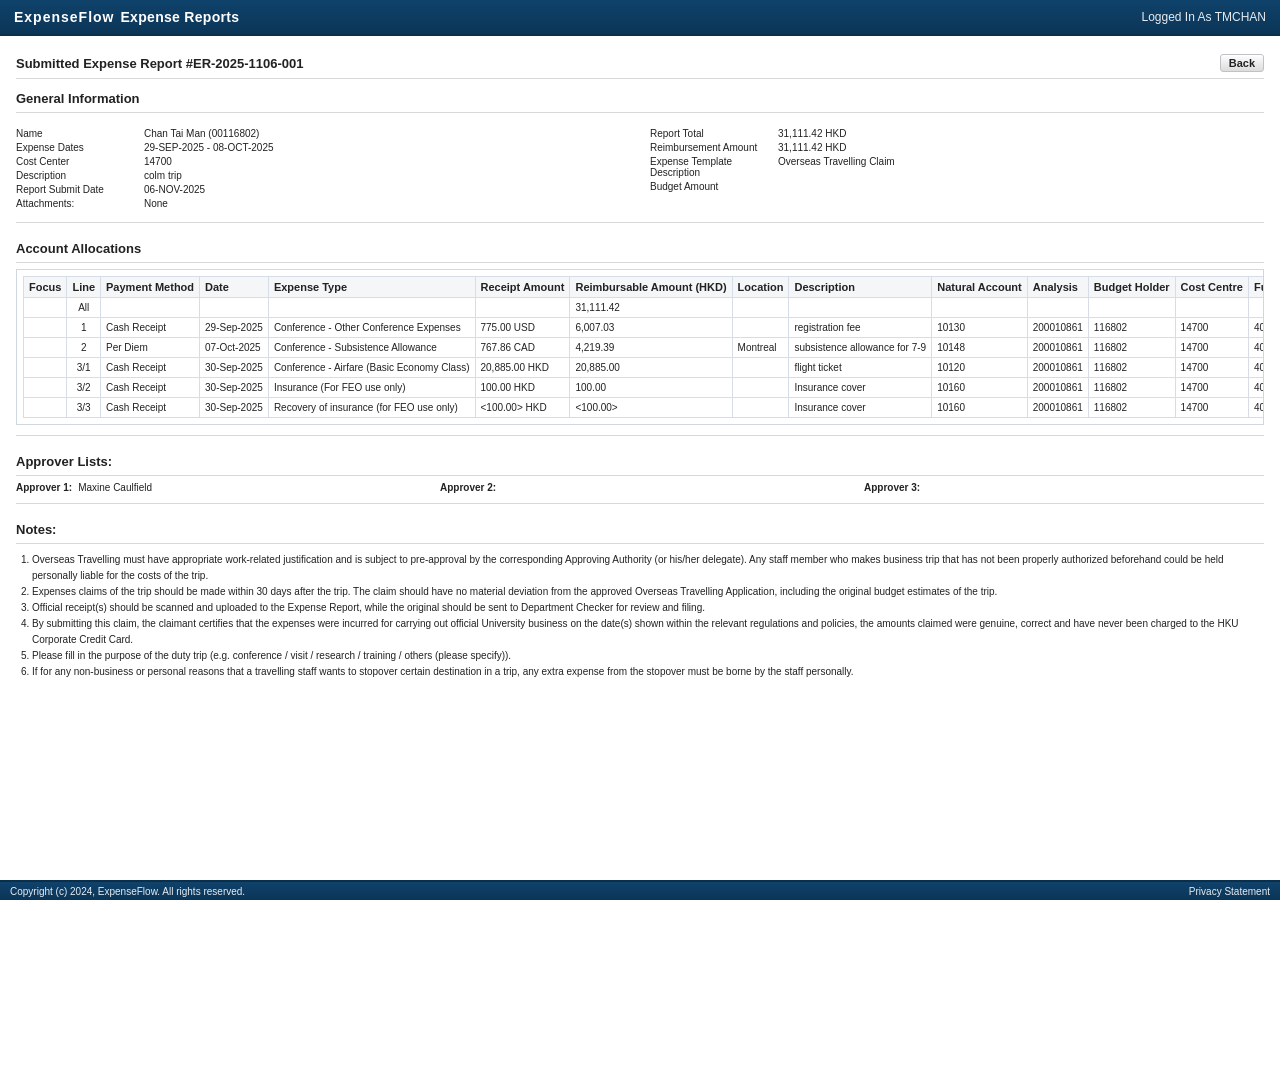
==== commit 487fd168: "Fix placeholder UI elements" ====
--- a/frontend/public/expenseflow/submitted-report.html
+++ b/frontend/public/expenseflow/submitted-report.html
@@ -50,9 +50,6 @@
       <div class="section-title">Account Allocations</div>
       <div class="review-divider"></div>
       <div class="review-panel">
-        <div class="allocation-expand">
-          <a href="#">Expand All</a> | <a href="#">Collapse All</a>
-        </div>
         <div class="allocation-scrollwrap">
           <table class="allocation-table">
             <thead>
@@ -207,7 +204,6 @@
               <span class="label">Approver 1:</span>
               <span id="submitted-approver-1">Maxine Caulfield</span>
             </div>
-            <a class="review-small" href="#">Proxy</a>
           </div>
           <div>
             <div class="review-inline">
